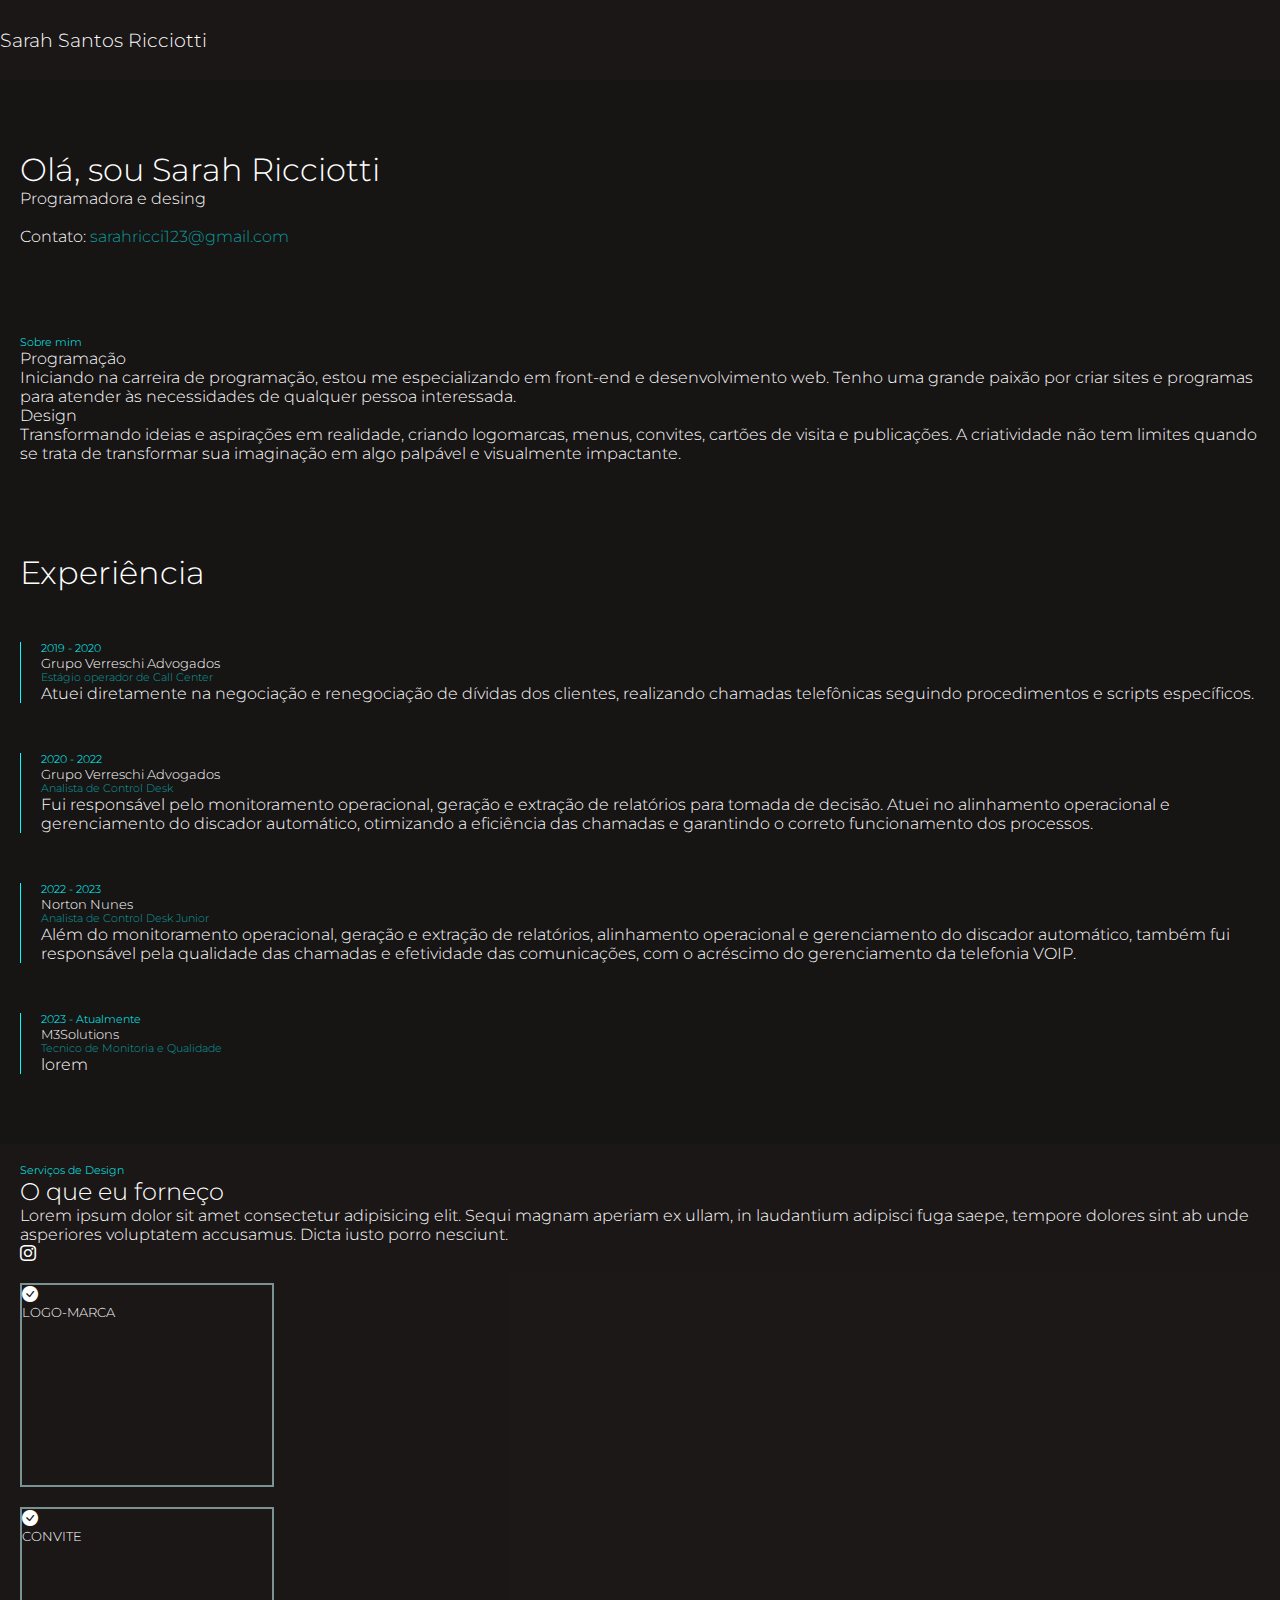
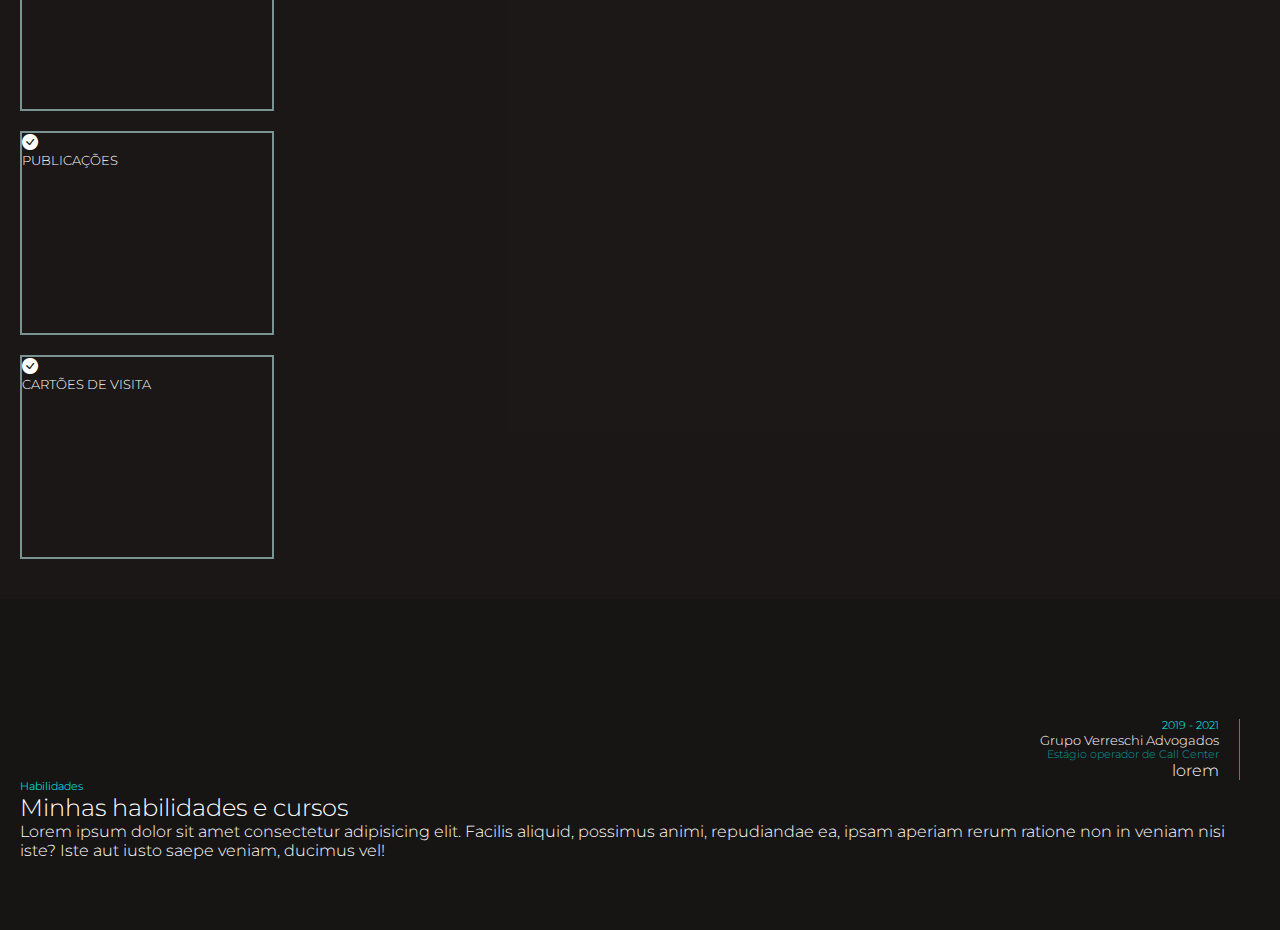
==== portifolio.html @ fc8d6d91 "atualização" ====
<!DOCTYPE html>
<html lang="pt-br">

<head>
    <meta charset="UTF-8">
    <meta name="viewport" content="width=device-width, initial-scale=1.0">
    <title>Portifolio - Sarah Ricciotti</title>

    <link rel="stylesheet" href="style-port.css">

    <link rel="preconnect" href="https://fonts.googleapis.com">
    <link rel="preconnect" href="https://fonts.gstatic.com" crossorigin>
    <link href="https://fonts.googleapis.com/css2?family=Montserrat:wght@100;300;400;700&display=swap" rel="stylesheet">

    <link href="https://cdn.jsdelivr.net/npm/bootstrap@5.3.2/dist/css/bootstrap.min.css" rel="stylesheet"
        integrity="sha384-T3c6CoIi6uLrA9TneNEoa7RxnatzjcDSCmG1MXxSR1GAsXEV/Dwwykc2MPK8M2HN" crossorigin="anonymous">
    <script src="https://cdn.jsdelivr.net/npm/bootstrap@5.3.2/dist/js/bootstrap.bundle.min.js"
        integrity="sha384-C6RzsynM9kWDrMNeT87bh95OGNyZPhcTNXj1NW7RuBCsyN/o0jlpcV8Qyq46cDfL"
        crossorigin="anonymous"></script>

    <link rel="stylesheet" href="https://cdn.jsdelivr.net/npm/bootstrap-icons@1.11.1/font/bootstrap-icons.css">
</head>

<body>
    <header>
        <h3>Sarah Santos <strong>Ricciotti</strong></h3>
    </header>

    <main>
        <section>
            <article class="container p-4">
                <div class="row">
                    <div class="col-md-6 d-flex align-items-center">
                        <div>
                            <h1 class="display-5">Olá, sou Sarah Ricciotti</h1>
                            <p>Programadora e desing</p>
                        </div>
                    </div>

                    <div class="col-md-6 d-flex justify-content-center">
                        <img src="avatar.png" alt="">
                    </div>
                </div>

                <span>
                    Contato: <a href="mailto:sarahricci123@gmail.com" class="cargo">sarahricci123@gmail.com</a>
                </span>
            </article>
        </section>

        <section>
            <article class="container p-4">
                <h6 class="dataExp">Sobre mim</h6>
                <div class="row g-5">
                    <div class="col-md-6">
                        <h4><strong>Programação</strong></h4>
                        <p>Iniciando na carreira de programação, estou me especializando em front-end e desenvolvimento web. Tenho uma grande paixão por criar sites e programas para atender às necessidades de qualquer pessoa interessada.</p>
                    </div>

                    <div class="col-md-6">
                        <h4><strong>Design</strong></h4>
                        <p>Transformando ideias e aspirações em realidade, criando logomarcas, menus, convites, cartões de visita e publicações. A criatividade não tem limites quando se trata de transformar sua imaginação em algo palpável e visualmente impactante.</p>
                    </div>
                </div>
            </article>
        </section>

        <section>
            <article class="container p-5">
                <div class="text-center">
                    <h1>Experiência</h1>
                </div>

                <div>
                    <ul>
                        <li class="experi">
                            <h6 class="dataExp">2019 - 2020</h6>
                            <h5>Grupo Verreschi Advogados</h5>
                            <h6 class="cargo">Estágio operador de Call Center</h6>
                            <p>Atuei diretamente na negociação e renegociação de dívidas dos clientes, realizando chamadas telefônicas seguindo procedimentos e scripts específicos.</p>
                        </li>

                        <li class="experi">
                            <h6 class="dataExp">2020 - 2022</h6>
                            <h5>Grupo Verreschi Advogados</h5>
                            <h6 class="cargo">Analista de Control Desk</h6>
                            <p>Fui responsável pelo monitoramento operacional, geração e extração de relatórios para tomada de decisão. Atuei no alinhamento operacional e gerenciamento do discador automático, otimizando a eficiência das chamadas e garantindo o correto funcionamento dos processos.</p>
                        </li>

                        <li class="experi">
                            <h6 class="dataExp">2022 - 2023</h6>
                            <h5>Norton Nunes</h5>
                            <h6 class="cargo">Analista de Control Desk Junior</h6>
                            <p>Além do monitoramento operacional, geração e extração de relatórios, alinhamento operacional e gerenciamento do discador automático, também fui responsável pela qualidade das chamadas e efetividade das comunicações, com o acréscimo do gerenciamento da telefonia VOIP. </p>
                        </li>

                        <li class="experi">
                            <h6 class="dataExp">2023 - Atualmente</h6>
                            <h5>M3Solutions</h5>
                            <h6 class="cargo">Tecnico de Monitoria e Qualidade</h6>
                            <p>lorem</p>
                        </li>
                    </ul>
                </div>
            </article>
        </section>

        <section class="services">
            <article class="container p-4">
                <div>
                    <h6 class="dataExp">Serviços de Design</h6>
                </div>

                <div class="row g-5">
                    <div class="col-md-5">
                        <h2>O que eu forneço</h2>
                        <p>Lorem ipsum dolor sit amet consectetur adipisicing elit. Sequi magnam aperiam ex ullam, in
                            laudantium adipisci fuga saepe, tempore dolores sint ab unde asperiores voluptatem
                            accusamus. Dicta iusto porro nesciunt.</p>
                        <a href="" class="fs-4"><i class="bi bi-instagram"></i></a>
                    </div>

                    <div class="col-md-7">
                        <div class="row">
                            <div class="col">
                                <div class="card">
                                    <div class="card-body imagemCard1">
                                        <i class="bi bi-check-circle-fill"></i>
                                        <h5>logo-marca</h5>
                                    </div>
                                </div>

                                <div class="card">
                                    <div class="card-body imagemCard2">
                                        <i class="bi bi-check-circle-fill"></i>
                                        <h5>Convite</h5>
                                    </div>
                                </div>
                            </div>

                            <div class="col">
                                <div class="card">
                                    <div class="card-body imagemCard3">
                                        <i class="bi bi-check-circle-fill"></i>
                                        <h5>publicações</h5>
                                    </div>
                                </div>

                                <div class="card">
                                    <div class="card-body imagemCard4">
                                        <i class="bi bi-check-circle-fill"></i>
                                        <h5>cartões de visita</h5>
                                    </div>
                                </div>
                            </div>
                        </div>
                    </div>
                </div>
            </article>
        </section>

        <section>
            <article class="container p-4">
                <div class="row">
                    <div class="col-md-5">
                        <ul>
                            <li class="habil">
                                <h6 class="dataExp">2019 - 2021</h6>
                                <h5>Grupo Verreschi Advogados</h5>
                                <h6 class="cargo">Estágio operador de Call Center</h6>
                                <p>lorem</p>
                            </li>
                        </ul>
                    </div>

                    <div class="col-md-7">
                        <h6 class="dataExp mb-3">Habilidades</h6>
                        <h2>Minhas habilidades e cursos</h2>
                        <p>Lorem ipsum dolor sit amet consectetur adipisicing elit. Facilis aliquid, possimus animi,
                            repudiandae ea, ipsam aperiam rerum ratione non in veniam nisi iste? Iste aut iusto saepe
                            veniam, ducimus vel!</p>
                    </div>
                </div>
            </article>
        </section>

    </main>
</body>

</html>
---- style-port.css ----
* {
    font-family: 'Montserrat', sans-serif;
    color: white;
    font-weight: 300;
    padding: 0;
    margin: 0;
    list-style-type: none;
    text-decoration: none !important;
}

body {
    background-color: #171414 !important;
}

header {
    height: 80px;
    background-color: rgba(101, 90, 90, 0.06);
    display: flex;
    align-items: center;
}

section {
    padding: 20px;
    margin-top: 50px;
    margin-bottom: 50px;
}

img {
    border-radius: 50px 0 50px 0;
    width: 70%;
}

.dataExp {
    color: aqua;
}

.cargo {
    color: rgb(9, 158, 158);
}

li.experi {
    margin-top: 50px;
    padding-left: 20px;
    border-left: 1px solid aqua;
}

li.habil{
    margin-top: 50px;
    margin-right: 20px;
    padding-right: 20px;
    border-right: 1px solid rgb(9, 158, 158);
    text-align: end;
}

.services{
    background-color: rgba(101, 90, 90, 0.06);
}

.card{
    width: 250px;
    height: 200px !important;
    margin-top: 20px;
    margin-bottom: 20px;
    background: transparent !important;
    color: white !important;
    border: 2px solid rgb(123, 146, 146) !important;
    display: flex;
    align-content: center;
}

.card h5{
    text-transform: uppercase;
    text-align: center;
}

.imagemCard1 {
    display: inline-block;
    position: relative;
}

.imagemCard1::before {
    content: "";
    position: absolute;
    top: 0;
    left: 0;
    width: 100%;
    height: 100%;
    background-image: url(logo.png);
    background-repeat: no-repeat;
    background-size: cover;
    opacity: 0;
    transition: opacity 0.3s ease;
}

.imagemCard1:hover::before {
    opacity: 1;
    background-image: url(logo.png);
}

.imagemCard2 {
    display: inline-block;
    position: relative;
}

.imagemCard2::before {
    content: "";
    position: absolute;
    top: 0;
    left: 0;
    width: 100%;
    height: 100%;
    background-image: url(convite.png);
    background-repeat: no-repeat;
    background-size: cover;
    opacity: 0;
    transition: opacity 0.3s ease;
}

.imagemCard2:hover::before {
    opacity: 1;
    background-image: url(convite.png);
}

.imagemCard3 {
    display: inline-block;
    position: relative;
}

.imagemCard3::before {
    content: "";
    position: absolute;
    top: 0;
    left: 0;
    width: 100%;
    height: 100%;
    background-image: url(PUBLI.png);
    background-repeat: no-repeat;
    background-size: cover;
    opacity: 0;
    transition: opacity 0.3s ease;
}

.imagemCard3:hover::before {
    opacity: 1;
    background-image: url(publi.png);
}

.imagemCard4 {
    display: inline-block;
    position: relative;
}

.imagemCard4::before {
    content: "";
    position: absolute;
    top: 0;
    left: 0;
    width: 100%;
    height: 100%;
    background-image: url(cartao.png);
    background-repeat: no-repeat;
    background-size: cover;
    opacity: 0;
    transition: opacity 0.3s ease;
}

.imagemCard4:hover::before {
    opacity: 1;
    background-image: url(cartao.png);
}
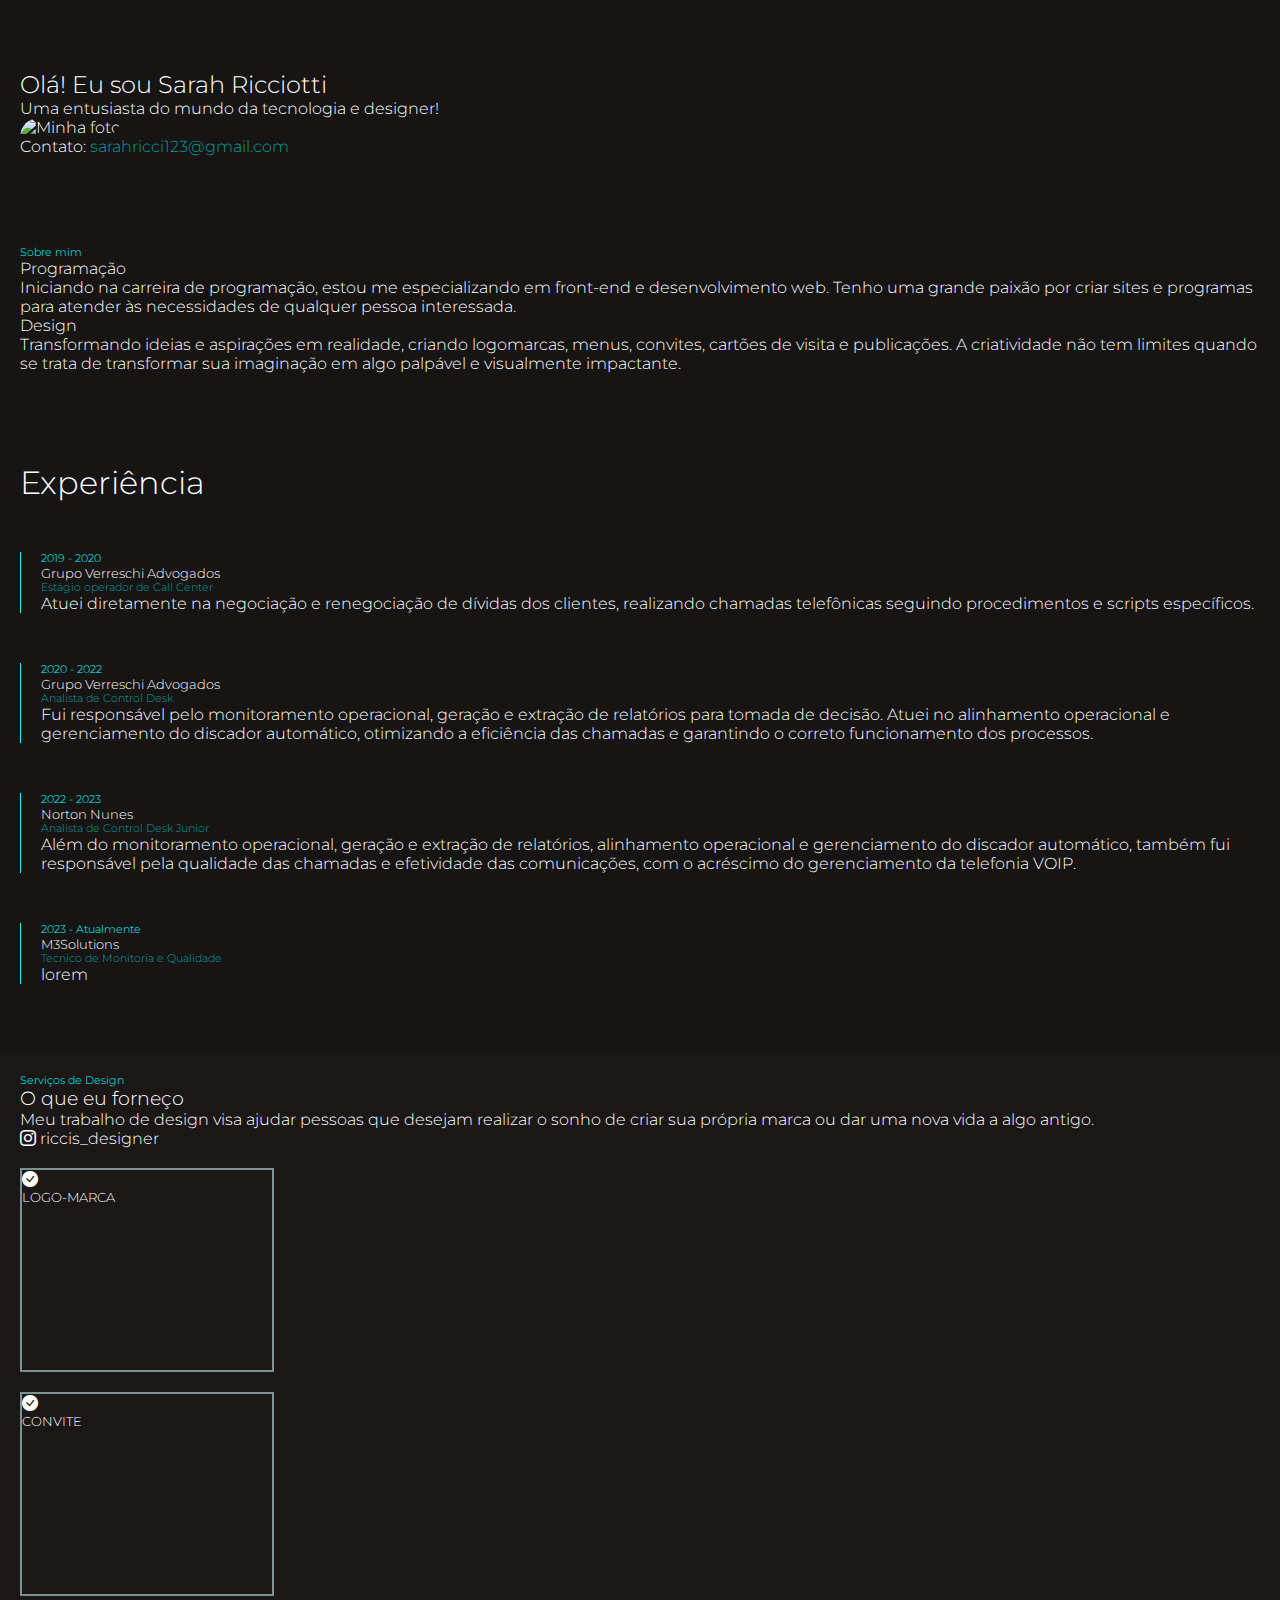
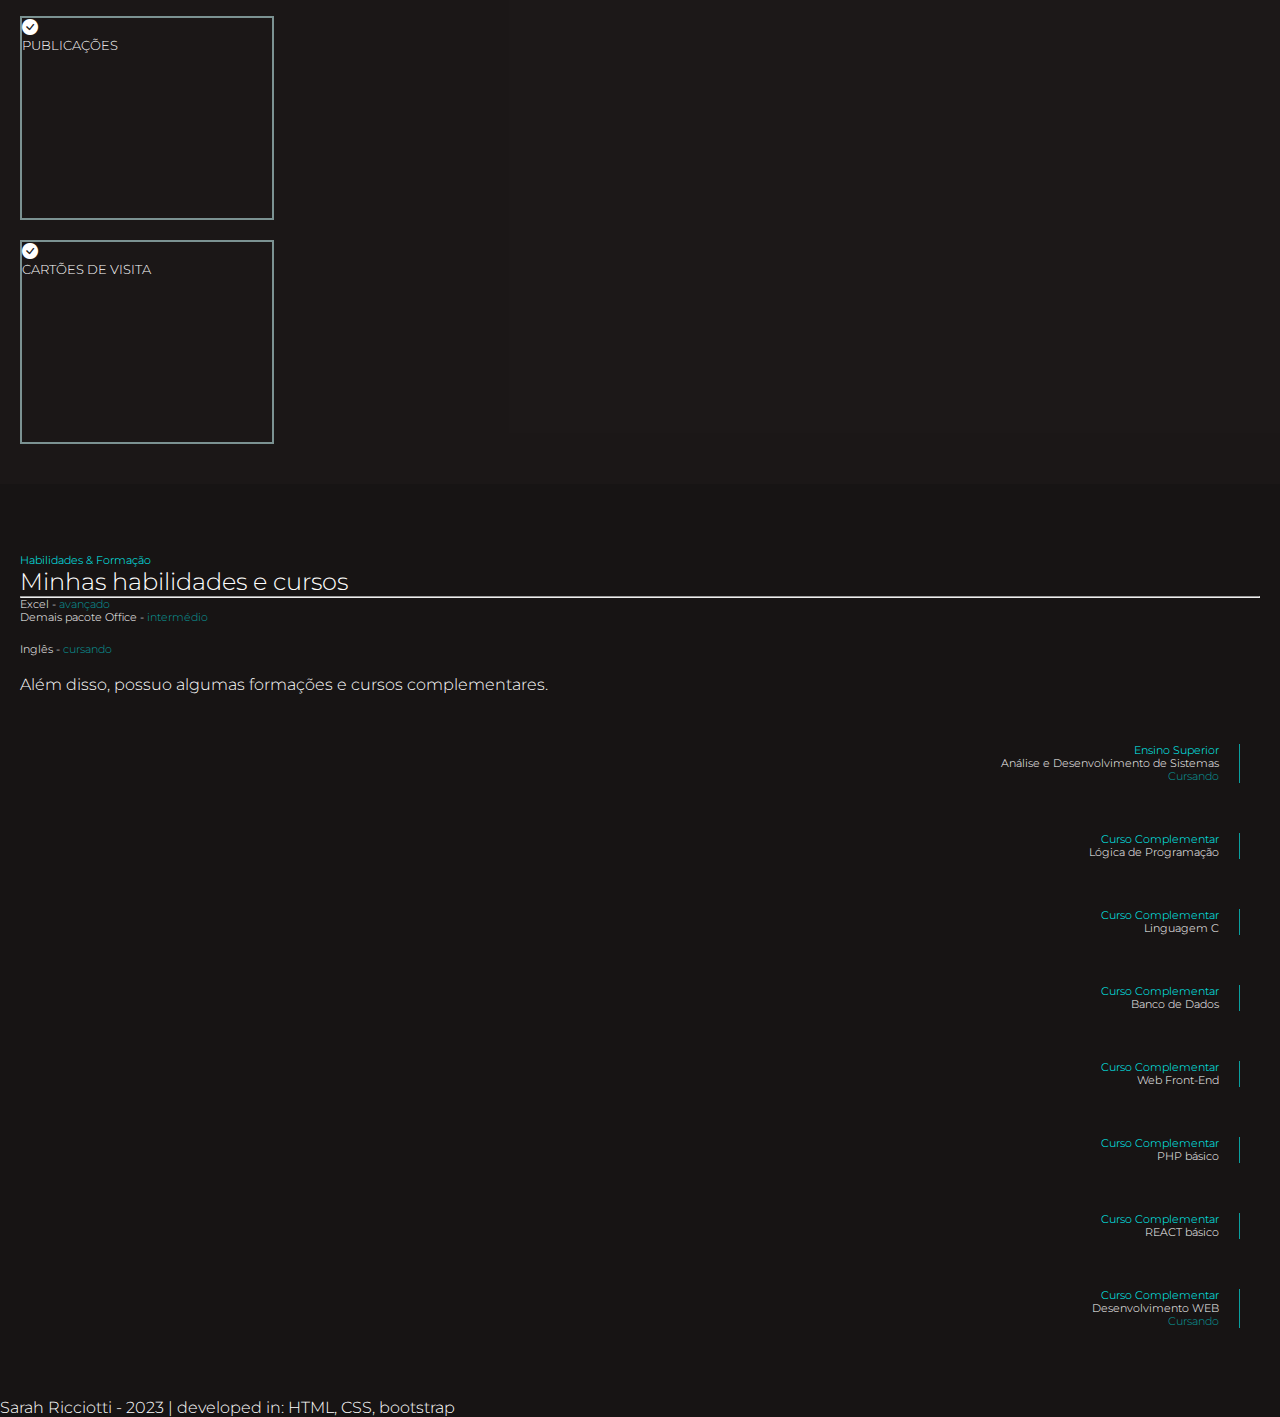
==== commit 7523d130: "Update portifolio.html" ====
--- a/portifolio.html
+++ b/portifolio.html
@@ -22,23 +22,21 @@
 </head>
 
 <body>
-    <header>
-        <h3>Sarah Santos <strong>Ricciotti</strong></h3>
-    </header>
-
     <main>
-        <section>
+        <section> <!-- Início da section1 -->
             <article class="container p-4">
                 <div class="row">
                     <div class="col-md-6 d-flex align-items-center">
                         <div>
-                            <h1 class="display-5">Olá, sou Sarah Ricciotti</h1>
-                            <p>Programadora e desing</p>
-                        </div>
-                    </div>
-
-                    <div class="col-md-6 d-flex justify-content-center">
-                        <img src="avatar.png" alt="">
+                            <h2 class="display-5">Olá! Eu sou Sarah <strong>Ricciotti</strong></h2>
+                            <p>Uma entusiasta do mundo da tecnologia e designer!</p>
+                        </div>
+                    </div>
+
+                    <div class="col-md-6 d-none d-md-block">
+                        <div class="d-flex justify-content-center">
+                            <img src="avatar.png" alt="Minha foto">
+                        </div>
                     </div>
                 </div>
 
@@ -46,145 +44,206 @@
                     Contato: <a href="mailto:sarahricci123@gmail.com" class="cargo">sarahricci123@gmail.com</a>
                 </span>
             </article>
-        </section>
-
-        <section>
+        </section> <!-- Fim da section1 -->
+
+        <section class="bg-cont"> <!-- Início da seção "Sobre" -->
             <article class="container p-4">
                 <h6 class="dataExp">Sobre mim</h6>
                 <div class="row g-5">
                     <div class="col-md-6">
                         <h4><strong>Programação</strong></h4>
-                        <p>Iniciando na carreira de programação, estou me especializando em front-end e desenvolvimento web. Tenho uma grande paixão por criar sites e programas para atender às necessidades de qualquer pessoa interessada.</p>
+                        <p>Iniciando na carreira de programação, estou me especializando em front-end e desenvolvimento
+                            web. Tenho uma grande paixão por criar sites e programas para atender às necessidades de
+                            qualquer pessoa interessada.</p>
                     </div>
 
                     <div class="col-md-6">
                         <h4><strong>Design</strong></h4>
-                        <p>Transformando ideias e aspirações em realidade, criando logomarcas, menus, convites, cartões de visita e publicações. A criatividade não tem limites quando se trata de transformar sua imaginação em algo palpável e visualmente impactante.</p>
-                    </div>
-                </div>
-            </article>
-        </section>
-
-        <section>
+                        <p>Transformando ideias e aspirações em realidade, criando logomarcas, menus, convites, cartões
+                            de visita e publicações. A criatividade não tem limites quando se trata de transformar sua
+                            imaginação em algo palpável e visualmente impactante.</p>
+                    </div>
+                </div>
+            </article>
+        </section> <!-- Fim da seção "Sobre" -->
+
+        <section> <!-- inicio experiencia -->
             <article class="container p-5">
                 <div class="text-center">
                     <h1>Experiência</h1>
                 </div>
 
-                <div>
-                    <ul>
-                        <li class="experi">
-                            <h6 class="dataExp">2019 - 2020</h6>
-                            <h5>Grupo Verreschi Advogados</h5>
-                            <h6 class="cargo">Estágio operador de Call Center</h6>
-                            <p>Atuei diretamente na negociação e renegociação de dívidas dos clientes, realizando chamadas telefônicas seguindo procedimentos e scripts específicos.</p>
-                        </li>
-
-                        <li class="experi">
-                            <h6 class="dataExp">2020 - 2022</h6>
-                            <h5>Grupo Verreschi Advogados</h5>
-                            <h6 class="cargo">Analista de Control Desk</h6>
-                            <p>Fui responsável pelo monitoramento operacional, geração e extração de relatórios para tomada de decisão. Atuei no alinhamento operacional e gerenciamento do discador automático, otimizando a eficiência das chamadas e garantindo o correto funcionamento dos processos.</p>
-                        </li>
-
-                        <li class="experi">
-                            <h6 class="dataExp">2022 - 2023</h6>
-                            <h5>Norton Nunes</h5>
-                            <h6 class="cargo">Analista de Control Desk Junior</h6>
-                            <p>Além do monitoramento operacional, geração e extração de relatórios, alinhamento operacional e gerenciamento do discador automático, também fui responsável pela qualidade das chamadas e efetividade das comunicações, com o acréscimo do gerenciamento da telefonia VOIP. </p>
-                        </li>
-
-                        <li class="experi">
-                            <h6 class="dataExp">2023 - Atualmente</h6>
-                            <h5>M3Solutions</h5>
-                            <h6 class="cargo">Tecnico de Monitoria e Qualidade</h6>
-                            <p>lorem</p>
-                        </li>
-                    </ul>
-                </div>
-            </article>
-        </section>
-
-        <section class="services">
-            <article class="container p-4">
-                <div>
-                    <h6 class="dataExp">Serviços de Design</h6>
-                </div>
-
+                <ul>
+                    <li class="experi">
+                        <h6 class="dataExp">2019 - 2020</h6>
+                        <h5>Grupo Verreschi Advogados</h5>
+                        <h6 class="cargo">Estágio operador de Call Center</h6>
+                        <p>Atuei diretamente na negociação e renegociação de dívidas dos clientes, realizando
+                            chamadas telefônicas seguindo procedimentos e scripts específicos.</p>
+                    </li>
+
+                    <li class="experi">
+                        <h6 class="dataExp">2020 - 2022</h6>
+                        <h5>Grupo Verreschi Advogados</h5>
+                        <h6 class="cargo">Analista de Control Desk</h6>
+                        <p>Fui responsável pelo monitoramento operacional, geração e extração de relatórios para
+                            tomada de decisão. Atuei no alinhamento operacional e gerenciamento do discador
+                            automático, otimizando a eficiência das chamadas e garantindo o correto funcionamento
+                            dos processos.</p>
+                    </li>
+
+                    <li class="experi">
+                        <h6 class="dataExp">2022 - 2023</h6>
+                        <h5>Norton Nunes</h5>
+                        <h6 class="cargo">Analista de Control Desk Junior</h6>
+                        <p>Além do monitoramento operacional, geração e extração de relatórios, alinhamento
+                            operacional e gerenciamento do discador automático, também fui responsável pela
+                            qualidade das chamadas e efetividade das comunicações, com o acréscimo do gerenciamento
+                            da telefonia VOIP. </p>
+                    </li>
+
+                    <li class="experi">
+                        <h6 class="dataExp">2023 - Atualmente</h6>
+                        <h5>M3Solutions</h5>
+                        <h6 class="cargo">Tecnico de Monitoria e Qualidade</h6>
+                        <p>lorem</p>
+                    </li>
+                </ul>
+            </article>
+        </section> <!-- fim experiencia -->
+
+        <section class="services"> <!-- inicio sevices -->
+            <article class="container p-4">
                 <div class="row g-5">
                     <div class="col-md-5">
-                        <h2>O que eu forneço</h2>
-                        <p>Lorem ipsum dolor sit amet consectetur adipisicing elit. Sequi magnam aperiam ex ullam, in
-                            laudantium adipisci fuga saepe, tempore dolores sint ab unde asperiores voluptatem
-                            accusamus. Dicta iusto porro nesciunt.</p>
-                        <a href="" class="fs-4"><i class="bi bi-instagram"></i></a>
+                        <h6 class="dataExp">Serviços de Design</h6>
+                        <h3 class="mb-3">O que eu forneço</h3>
+                        <p>Meu trabalho de design visa ajudar pessoas que desejam realizar o sonho de criar sua própria
+                            marca ou dar uma nova vida a algo antigo.</p>
+                        <a href="" class="fs-4">
+                            <i class="bi bi-instagram"></i> <span class="fs-peq">riccis_designer</span>
+                        </a>
+                    </div>
+
+                    <div class="col-md-7">
+                        <div class="row">
+                            <div class="col-md-6">
+                                <div class="card">
+                                    <div class="card-body imagemCard1">
+                                        <i class="bi bi-check-circle-fill text-warning"></i>
+                                        <h5>logo-marca</h5>
+                                    </div>
+                                </div>
+                            </div>
+
+                            <div class="col-md-6">
+                                <div class="card">
+                                    <div class="card-body imagemCard2">
+                                        <i class="bi bi-check-circle-fill text-primary"></i>
+                                        <h5>Convite</h5>
+                                    </div>
+                                </div>
+                            </div>
+
+                            <div class="col-md-6">
+                                <div class="card">
+                                    <div class="card-body imagemCard3">
+                                        <i class="bi bi-check-circle-fill text-success"></i>
+                                        <h5>publicações</h5>
+                                    </div>
+                                </div>
+                            </div>
+
+                            <div class="col-md-6">
+                                <div class="card">
+                                    <div class="card-body imagemCard4">
+                                        <i class="bi bi-check-circle-fill text-danger"></i>
+                                        <h5>cartões de visita</h5>
+                                    </div>
+                                </div>
+                            </div>
+                        </div>
+                    </div>
+                </div>
+            </article>
+        </section> <!-- fim sevices -->
+
+        <section> <!-- inicio habilidades -->
+            <article class="container p-4">
+                <div class="row">
+                    <div class="col-md-5">
+                        <h6 class="dataExp mb-3">Habilidades & Formação</h6>
+                        <h2>Minhas habilidades e cursos</h2>
+                        <hr>
+                        <h6>Excel - <span class="cargo">avançado</span></h6>
+                        <h6>Demais pacote Office - <span class="cargo">intermédio</span></h6>
+                        <br>
+                        <h6>Inglês - <span class="cargo">cursando</span></h6>
+                        <br>
+                        <p>Além disso, possuo algumas formações e cursos complementares.</p>
                     </div>
 
                     <div class="col-md-7">
                         <div class="row">
                             <div class="col">
-                                <div class="card">
-                                    <div class="card-body imagemCard1">
-                                        <i class="bi bi-check-circle-fill"></i>
-                                        <h5>logo-marca</h5>
-                                    </div>
-                                </div>
-
-                                <div class="card">
-                                    <div class="card-body imagemCard2">
-                                        <i class="bi bi-check-circle-fill"></i>
-                                        <h5>Convite</h5>
-                                    </div>
-                                </div>
+                                <ul>
+                                    <li class="habil">
+                                        <h6 class="dataExp">Ensino Superior</h6>
+                                        <h6>Análise e Desenvolvimento de Sistemas</h6>
+                                        <h6 class="cargo">Cursando</h6>
+                                    </li>
+
+                                    <li class="habil">
+                                        <h6 class="dataExp">Curso Complementar</h6>
+                                        <h6>Lógica de Programação</h6>
+                                    </li>
+
+                                    <li class="habil">
+                                        <h6 class="dataExp">Curso Complementar</h6>
+                                        <h6>Linguagem C</h6>
+                                    </li>
+
+                                    <li class="habil">
+                                        <h6 class="dataExp">Curso Complementar</h6>
+                                        <h6>Banco de Dados</h6>
+                                    </li>
+                                </ul>
                             </div>
 
                             <div class="col">
-                                <div class="card">
-                                    <div class="card-body imagemCard3">
-                                        <i class="bi bi-check-circle-fill"></i>
-                                        <h5>publicações</h5>
-                                    </div>
-                                </div>
-
-                                <div class="card">
-                                    <div class="card-body imagemCard4">
-                                        <i class="bi bi-check-circle-fill"></i>
-                                        <h5>cartões de visita</h5>
-                                    </div>
-                                </div>
-                            </div>
-                        </div>
-                    </div>
-                </div>
-            </article>
-        </section>
-
-        <section>
-            <article class="container p-4">
-                <div class="row">
-                    <div class="col-md-5">
-                        <ul>
-                            <li class="habil">
-                                <h6 class="dataExp">2019 - 2021</h6>
-                                <h5>Grupo Verreschi Advogados</h5>
-                                <h6 class="cargo">Estágio operador de Call Center</h6>
-                                <p>lorem</p>
-                            </li>
-                        </ul>
-                    </div>
-
-                    <div class="col-md-7">
-                        <h6 class="dataExp mb-3">Habilidades</h6>
-                        <h2>Minhas habilidades e cursos</h2>
-                        <p>Lorem ipsum dolor sit amet consectetur adipisicing elit. Facilis aliquid, possimus animi,
-                            repudiandae ea, ipsam aperiam rerum ratione non in veniam nisi iste? Iste aut iusto saepe
-                            veniam, ducimus vel!</p>
-                    </div>
-                </div>
-            </article>
-        </section>
-
+                                <ul>
+                                    <li class="habil">
+                                        <h6 class="dataExp">Curso Complementar</h6>
+                                        <h6>Web Front-End</h6>
+                                    </li>
+
+                                    <li class="habil">
+                                        <h6 class="dataExp">Curso Complementar</h6>
+                                        <h6>PHP básico</h6>
+                                    </li>
+
+                                    <li class="habil">
+                                        <h6 class="dataExp">Curso Complementar</h6>
+                                        <h6>REACT básico</h6>
+                                    </li>
+
+                                    <li class="habil">
+                                        <h6 class="dataExp">Curso Complementar</h6>
+                                        <h6>Desenvolvimento WEB</h6>
+                                        <h6 class="cargo">Cursando</h6>
+                                    </li>
+                                </ul>
+                            </div>
+                        </div>
+                    </div>
+                </div>
+            </article>
+        </section> <!-- fim habilidades -->
     </main>
+
+    <footer class="p-2 text-center">
+        <p>Sarah Ricciotti - 2023 | developed in: HTML, CSS, bootstrap</p>
+    </footer>
 </body>
 
-</html>+</html>
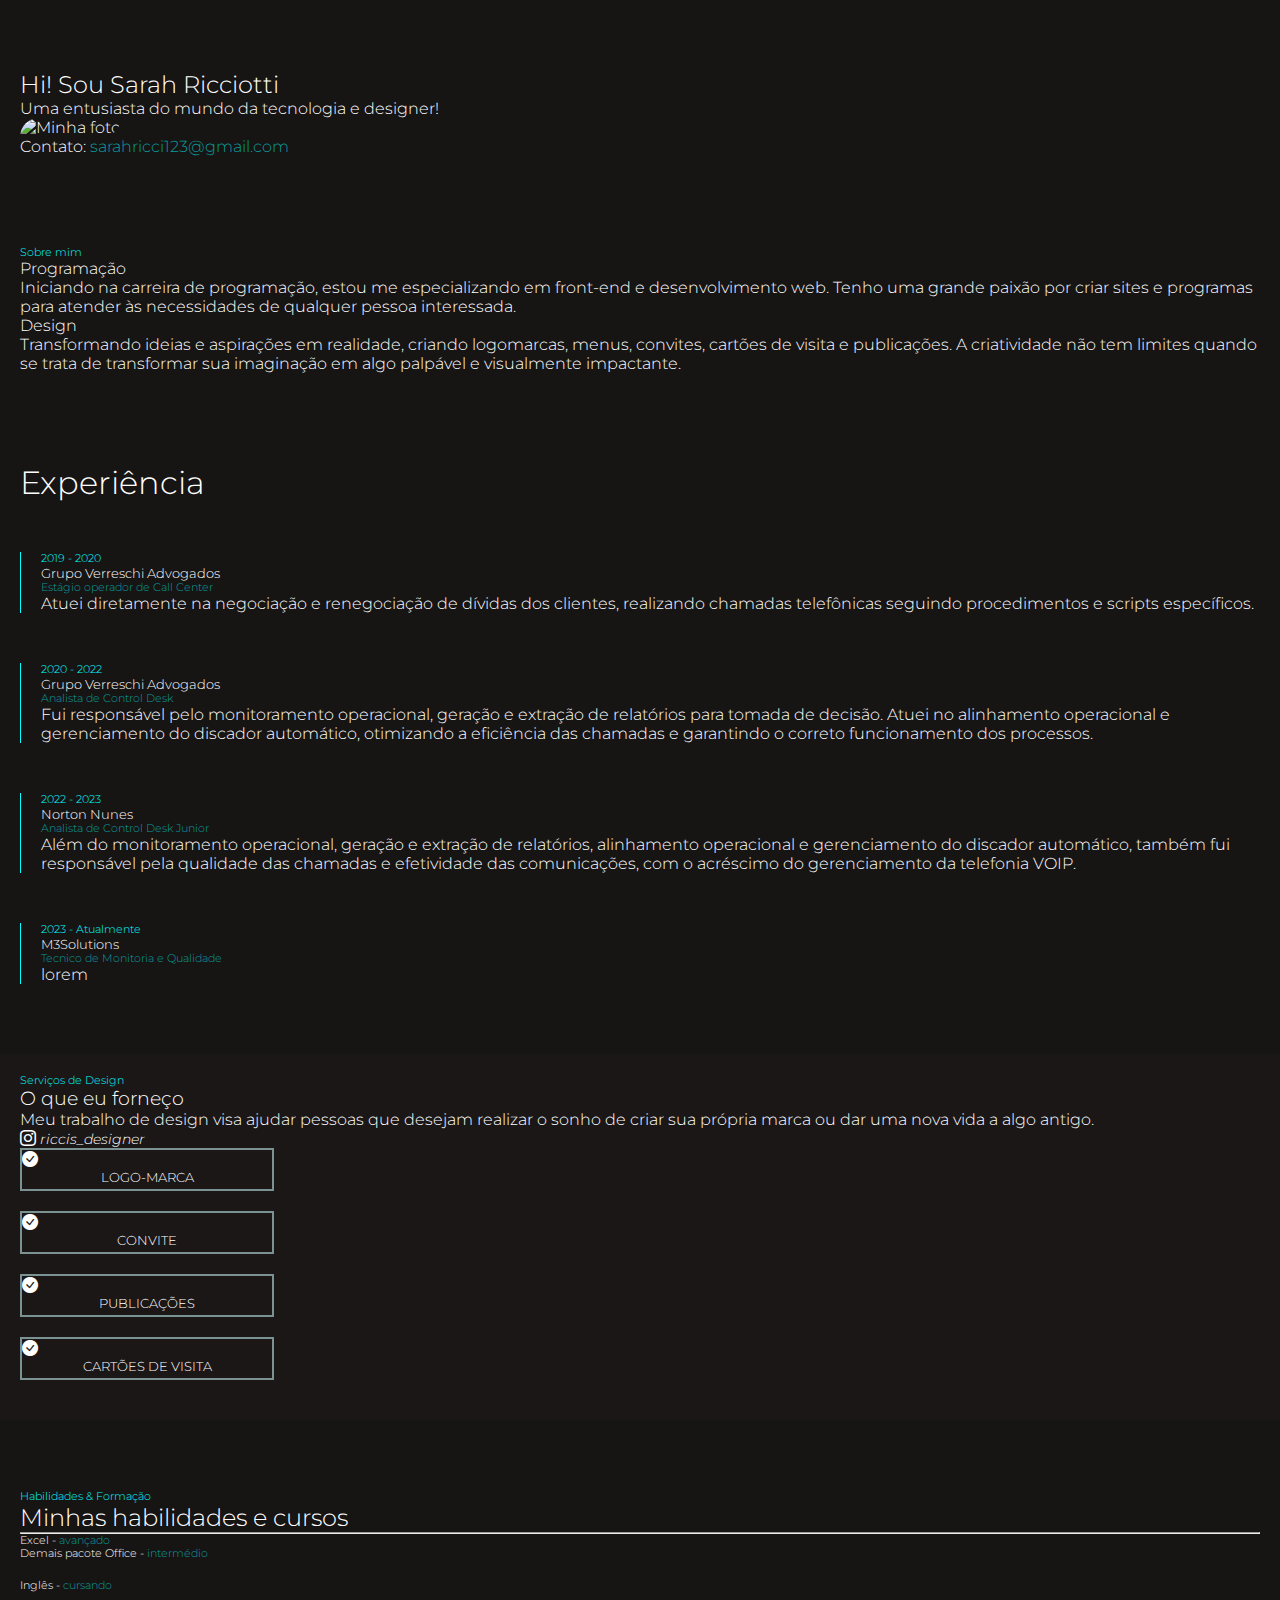
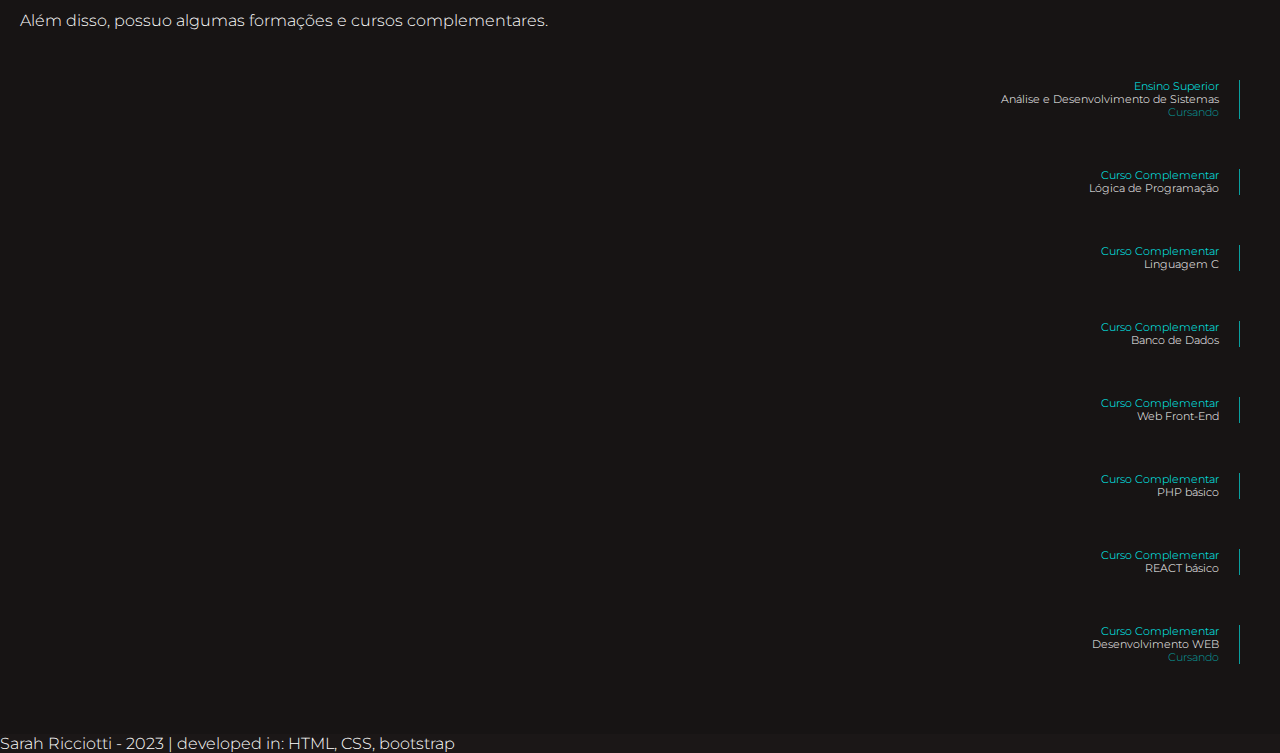
==== commit 71046e13: "Update portifolio.html" ====
--- a/portifolio.html
+++ b/portifolio.html
@@ -28,7 +28,7 @@
                 <div class="row">
                     <div class="col-md-6 d-flex align-items-center">
                         <div>
-                            <h2 class="display-5">Olá! Eu sou Sarah <strong>Ricciotti</strong></h2>
+                            <h2 class="display-5">Hi! Sou Sarah <strong>Ricciotti</strong></h2>
                             <p>Uma entusiasta do mundo da tecnologia e designer!</p>
                         </div>
                     </div>
--- a/style-port.css
+++ b/style-port.css
@@ -12,22 +12,25 @@
     background-color: #171414 !important;
 }
 
-header {
-    height: 80px;
-    background-color: rgba(101, 90, 90, 0.06);
-    display: flex;
-    align-items: center;
-}
-
 section {
     padding: 20px;
     margin-top: 50px;
     margin-bottom: 50px;
 }
 
+.bg-cont{
+    background-image: url(bg.png);
+    background-attachment: fixed;
+}
+
 img {
     border-radius: 50px 0 50px 0;
-    width: 70%;
+    width: 50%;
+}
+
+.fs-peq{
+    font-size: 14px;
+    font-style: italic;
 }
 
 .dataExp {
@@ -56,26 +59,17 @@
     background-color: rgba(101, 90, 90, 0.06);
 }
 
-.card{
-    width: 250px;
-    height: 200px !important;
-    margin-top: 20px;
-    margin-bottom: 20px;
-    background: transparent !important;
-    color: white !important;
-    border: 2px solid rgb(123, 146, 146) !important;
-    display: flex;
-    align-content: center;
-}
-
 .card h5{
     text-transform: uppercase;
     text-align: center;
 }
 
 .imagemCard1 {
+    width: 100%;
     display: inline-block;
     position: relative;
+    overflow: hidden;
+    transition: height 0.3s ease;
 }
 
 .imagemCard1::before {
@@ -85,21 +79,27 @@
     left: 0;
     width: 100%;
     height: 100%;
+    background-size: 100% 100%;
     background-image: url(logo.png);
-    background-repeat: no-repeat;
-    background-size: cover;
     opacity: 0;
-    transition: opacity 0.3s ease;
+    transition: opacity 0.3s ease, transform 0.3s ease;
+}
+
+.imagemCard1:hover {
+    height: 250px;
 }
 
 .imagemCard1:hover::before {
     opacity: 1;
-    background-image: url(logo.png);
+    transform: scale(1.07);
 }
 
 .imagemCard2 {
+    width: 100%;
     display: inline-block;
     position: relative;
+    overflow: hidden;
+    transition: height 0.3s ease;
 }
 
 .imagemCard2::before {
@@ -109,21 +109,27 @@
     left: 0;
     width: 100%;
     height: 100%;
+    background-size: 100% 100%;
     background-image: url(convite.png);
-    background-repeat: no-repeat;
-    background-size: cover;
     opacity: 0;
-    transition: opacity 0.3s ease;
+    transition: opacity 0.3s ease, transform 0.3s ease;
+}
+
+.imagemCard2:hover {
+    height: 250px;
 }
 
 .imagemCard2:hover::before {
     opacity: 1;
-    background-image: url(convite.png);
+    transform: scale(1.07);
 }
 
 .imagemCard3 {
+    width: 100%;
     display: inline-block;
     position: relative;
+    overflow: hidden;
+    transition: height 0.3s ease;
 }
 
 .imagemCard3::before {
@@ -133,21 +139,27 @@
     left: 0;
     width: 100%;
     height: 100%;
+    background-size: 100% 100%;
     background-image: url(PUBLI.png);
-    background-repeat: no-repeat;
-    background-size: cover;
     opacity: 0;
-    transition: opacity 0.3s ease;
+    transition: opacity 0.3s ease, transform 0.3s ease;
+}
+
+.imagemCard3:hover {
+    height: 250px;
 }
 
 .imagemCard3:hover::before {
     opacity: 1;
-    background-image: url(publi.png);
+    transform: scale(1.07);
 }
 
 .imagemCard4 {
+    width: 100%;
     display: inline-block;
     position: relative;
+    overflow: hidden;
+    transition: height 0.3s ease;
 }
 
 .imagemCard4::before {
@@ -157,14 +169,30 @@
     left: 0;
     width: 100%;
     height: 100%;
+    background-size: 100% 100%;
     background-image: url(cartao.png);
-    background-repeat: no-repeat;
-    background-size: cover;
     opacity: 0;
-    transition: opacity 0.3s ease;
+    transition: opacity 0.3s ease, transform 0.3s ease;
+}
+
+.imagemCard4:hover {
+    height: 250px;
 }
 
 .imagemCard4:hover::before {
     opacity: 1;
-    background-image: url(cartao.png);
-}+    transform: scale(1.07);
+}
+
+/* Para empurrar o card abaixo */
+.card {
+    margin-bottom: 20px; /* Ajuste conforme necessário */
+    background: transparent !important;
+    color: white !important;
+    border: 2px solid rgb(123, 146, 146) !important;
+    width: 250px;
+}
+
+footer{
+    background-color: rgba(101, 90, 90, 0.06);
+}
